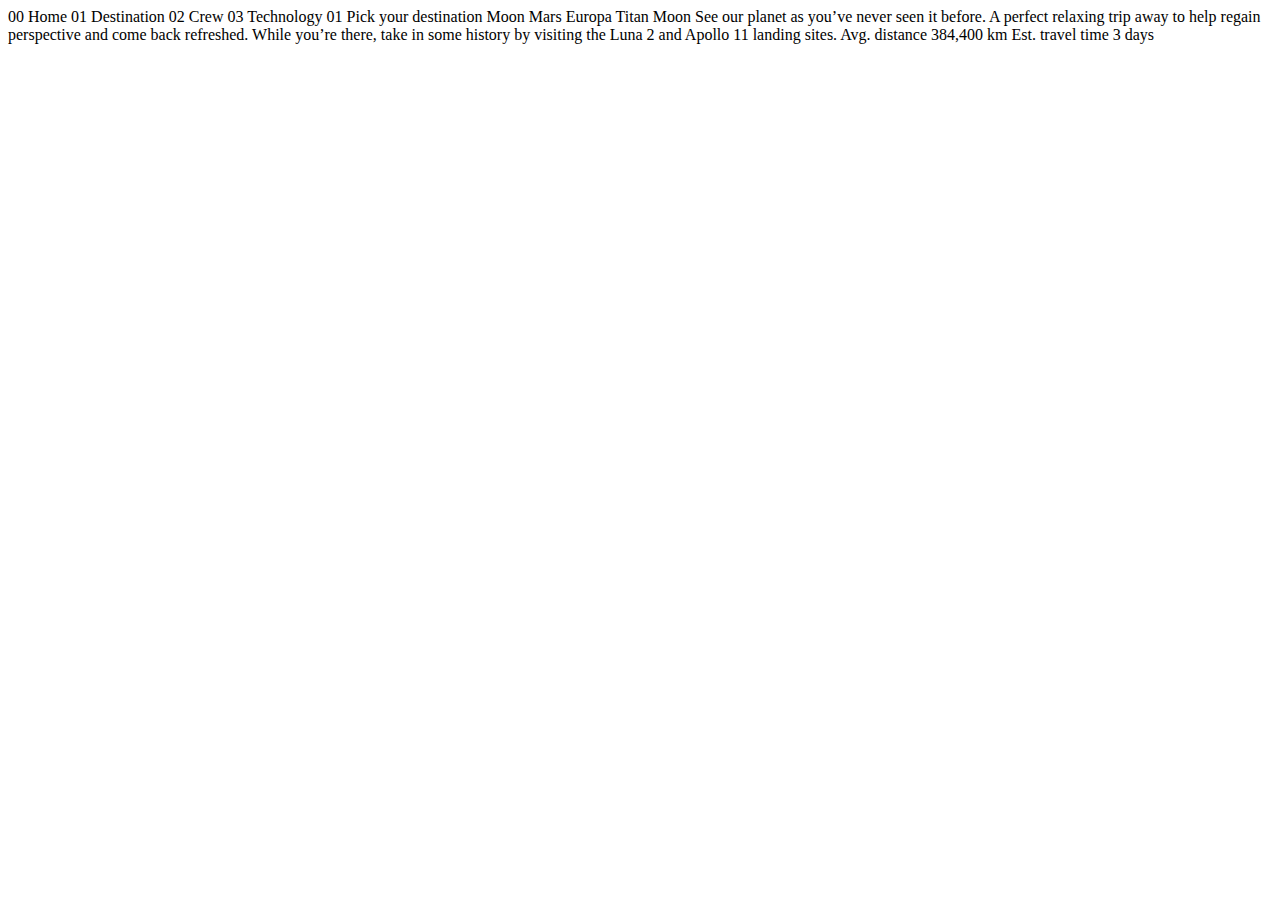
==== destination-moon.html @ ae2c72cc "Add files via upload" ====
<!DOCTYPE html>
<html lang="en">
<head>
  <meta charset="UTF-8">
  <meta name="viewport" content="width=device-width, initial-scale=1.0">

  <link rel="icon" type="image/png" sizes="32x32" href="./assets/favicon-32x32.png">
  
  <title>Frontend Mentor | Space tourism website</title>
</head>
<body>

  00 Home
  01 Destination
  02 Crew
  03 Technology

  01 Pick your destination

  Moon
  Mars
  Europa
  Titan

  Moon

  See our planet as you’ve never seen it before. A perfect relaxing trip away to help 
  regain perspective and come back refreshed. While you’re there, take in some history 
  by visiting the Luna 2 and Apollo 11 landing sites.

  Avg. distance
  384,400 km

  Est. travel time
  3 days
</body>
</html>
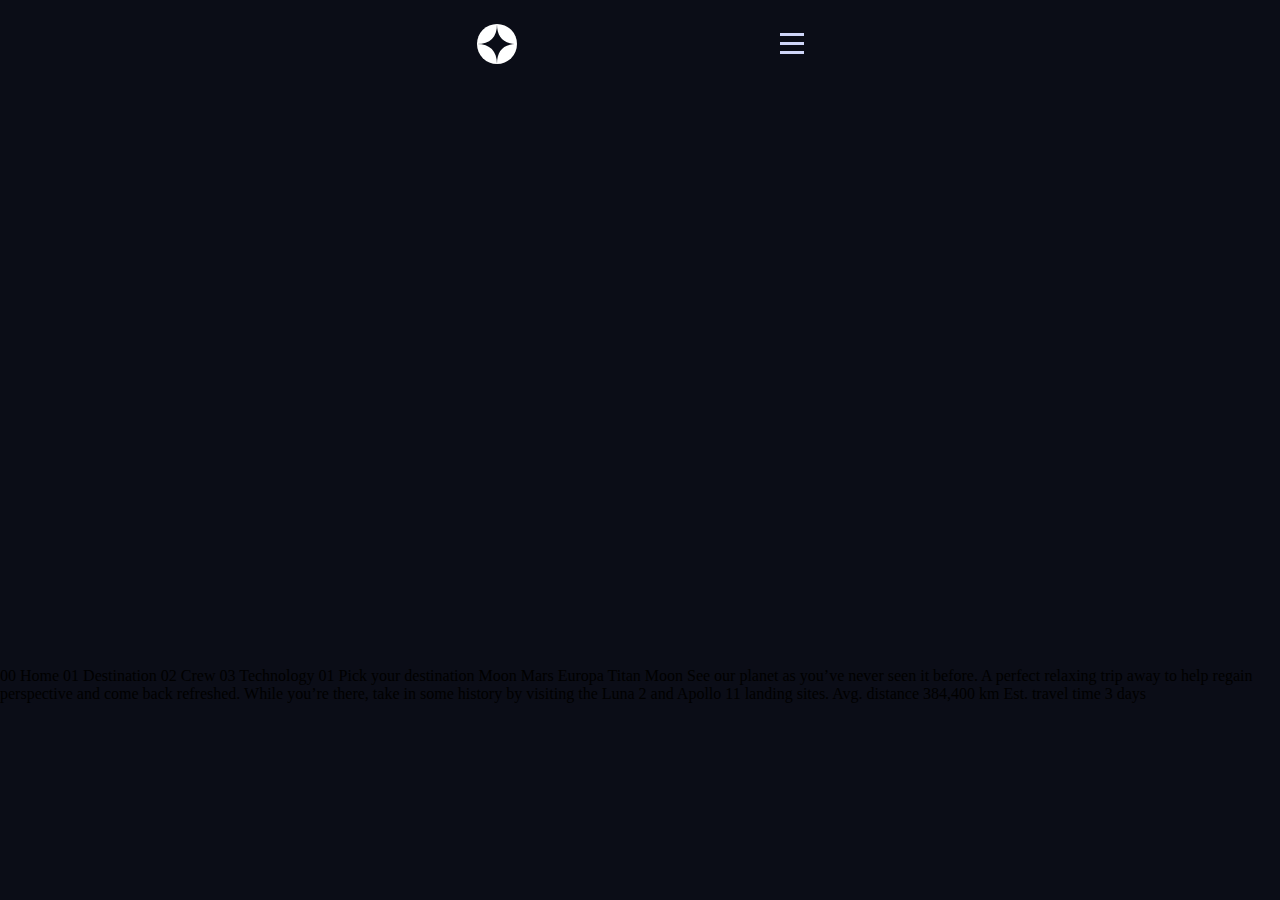
==== commit 28432c95: "Probando poner los estilos y colores en header" ====
--- a/destination-moon.html
+++ b/destination-moon.html
@@ -6,10 +6,17 @@
 
   <link rel="icon" type="image/png" sizes="32x32" href="./assets/favicon-32x32.png">
   
-  <title>Frontend Mentor | Space tourism website</title>
+  <title>Space tourism website</title>
+  <link rel="stylesheet" href="./assets/css/header.css">
 </head>
 <body>
 
+  <div class="main-container">
+    <div class="header">
+      <div class="icon"></div>
+      <div class="dropdown"></div>
+    </div>
+  </div>
   00 Home
   01 Destination
   02 Crew
--- a/assets/css/header.css
+++ b/assets/css/header.css
@@ -0,0 +1,65 @@
+:root {
+    --dark-blue: #0B0D17;
+    --skyblue: #D0D6F9;
+    --white: #FFFFFF;
+}
+
+/* Typography */
+/* 150px 100px 56px 32px 28px*/
+@font-face {
+    font-family: Bellefair;
+    src: url(../fonts/Bellefair-Regular.ttf);
+}
+/* font-family: 'Bellefair', serif; */
+
+/* Heading 5 - Barlow Condensed Regular - 28px - 4.75 Character Space  
+Subheading 2 - Barlow Condensed Regular - 14px - 2.35 Character Space
+    Nav Text - Barlow Condensed Regular - 16px - 2.7 Character Space*/
+@font-face {
+    font-family: BarlowCondensed;
+    src: url(../fonts/BarlowCondensed-Light.ttf), url(../fonts/BarlowCondensed-Regular.ttf);
+}
+/* font-family: 'Barlow Condensed', sans-serif; */
+
+body {
+    padding: 0;
+    margin: 0;
+    background-color: var(--dark-blue);
+}
+
+.main-container {
+    width: 375px;
+    height: 667px;
+    background-size: cover;
+    margin: 0 auto;
+}
+
+.header {
+    height: 88px;
+    width: 100%;
+
+    display: flex;
+    justify-content: space-between;    
+}
+
+.icon {
+    background-image: url(../shared/logo.svg);
+    background-size: contain;
+
+    width: 40px;
+    height: 40px;
+
+    margin-top: 24px;
+    margin-left: 24px;
+}
+
+.dropdown {
+    background-image: url(../shared/icon-hamburger.svg);
+    background-size: contain;
+
+    width: 24px;
+    height: 21px;
+
+    margin-top: 33px;
+    margin-right: 24px;
+}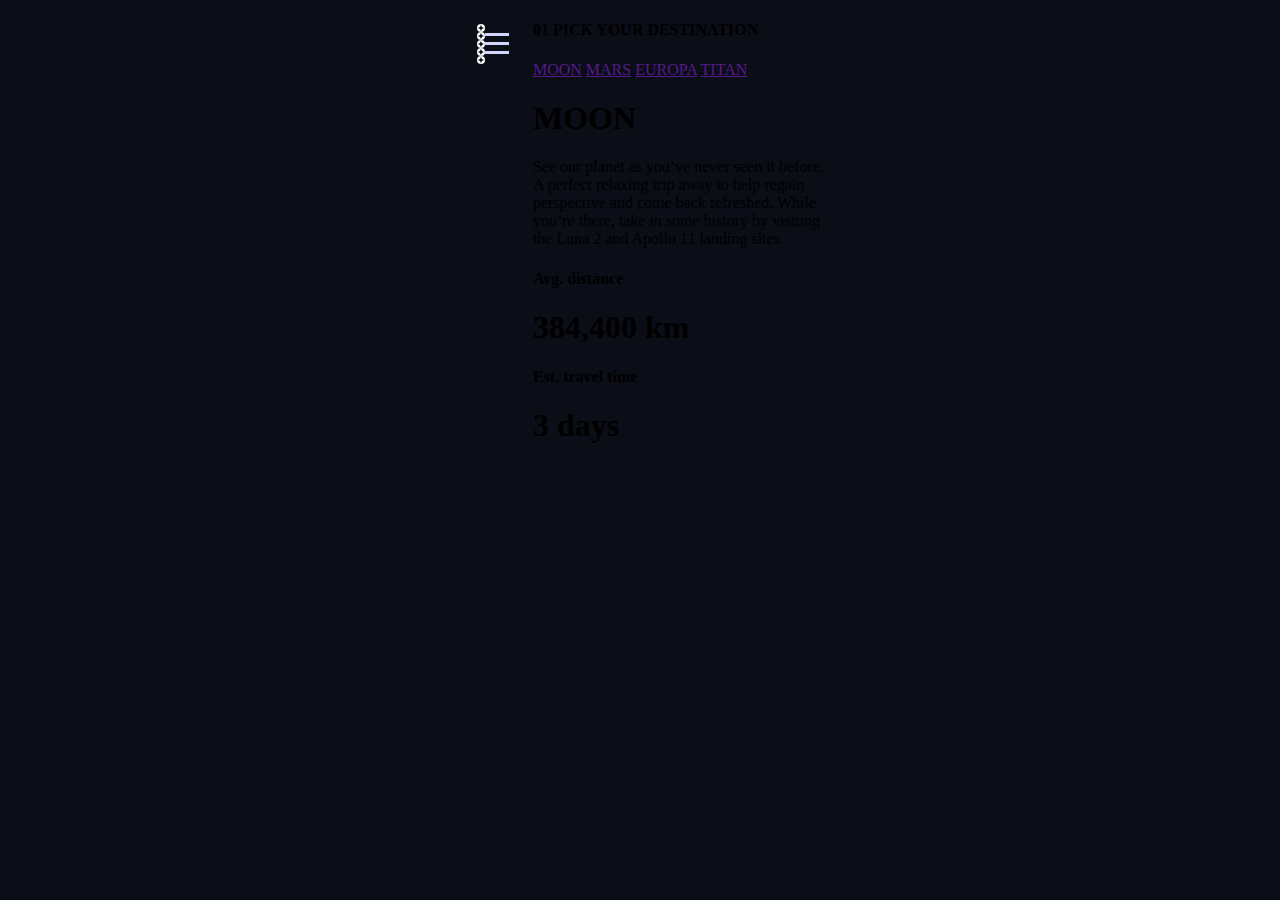
==== commit 94414211: "Desplegable añadido" ====
--- a/destination-moon.html
+++ b/destination-moon.html
@@ -8,37 +8,47 @@
   
   <title>Space tourism website</title>
   <link rel="stylesheet" href="./assets/css/header.css">
+  <link rel="stylesheet" href="./assets/css/styles-moon.css">
 </head>
 <body>
 
   <div class="main-container">
     <div class="header">
       <div class="icon"></div>
-      <div class="dropdown"></div>
+      <div class="dropdown">
+        <button onclick="toggleDropdown()" class="dropbtn"></button>
+        <div id="myDropdown" class="dropdown-content">
+          <a href="#">00 Home</a>
+          <a href="#">01 Destination</a>
+          <a href="#">02 Crew</a>
+          <a href="#">03 Technology</a>
+      </div>
+    </div>
+    <div class="body-moon-container">
+      <h4>01 PICK YOUR DESTINATION</h1>
+      <div class="img-circ"></div>
+      <div class="list">
+        <a href="">MOON</a>
+        <a href="">MARS</a>
+        <a href="">EUROPA</a>
+        <a href="">TITAN</a>
+      </div>
+      <h1>MOON</h1>
+      <p>See our planet as you’ve never seen it before. A perfect relaxing trip away to help 
+        regain perspective and come back refreshed. While you’re there, take in some history 
+        by visiting the Luna 2 and Apollo 11 landing sites.</p>
+      <div class="data">
+        <div class="distance">
+          <h4>Avg. distance</h4>
+          <h1>384,400 km</h1>
+        </div>
+        <div class="time">
+          <h4>Est. travel time</h4>
+          <h1>3 days</h1>
+        </div>
+      </div>
     </div>
   </div>
-  00 Home
-  01 Destination
-  02 Crew
-  03 Technology
 
-  01 Pick your destination
-
-  Moon
-  Mars
-  Europa
-  Titan
-
-  Moon
-
-  See our planet as you’ve never seen it before. A perfect relaxing trip away to help 
-  regain perspective and come back refreshed. While you’re there, take in some history 
-  by visiting the Luna 2 and Apollo 11 landing sites.
-
-  Avg. distance
-  384,400 km
-
-  Est. travel time
-  3 days
 </body>
 </html>--- a/assets/css/header.css
+++ b/assets/css/header.css
@@ -20,6 +20,12 @@
     src: url(../fonts/BarlowCondensed-Light.ttf), url(../fonts/BarlowCondensed-Regular.ttf);
 }
 /* font-family: 'Barlow Condensed', sans-serif; */
+
+html, body {
+    height: 100%;
+    margin: 0;
+    padding: 0;
+  }
 
 body {
     padding: 0;
@@ -53,13 +59,108 @@
     margin-left: 24px;
 }
 
+/* Estilos para el botón y el contenido desplegable */
 .dropdown {
+    position: relative;
+    display: inline-block;
+  }
+  
+  .dropbtn {
     background-image: url(../shared/icon-hamburger.svg);
+    background-repeat: no-repeat;
     background-size: contain;
-
+    background-position: center;
     width: 24px;
     height: 21px;
-
+    background-color: #0B0D17;
     margin-top: 33px;
     margin-right: 24px;
-}+    border: none;
+    cursor: pointer;
+
+    line-height: 33px;
+  }
+
+  
+  
+  .dropdown-content {
+    display: none;
+    position: fixed;
+    top: 40px;
+    right: 0;
+    width: 220px;
+    height: 100vh;
+    background-color: transparent;
+    box-shadow: 0px 8px 16px 0px rgba(0,0,0,0.2);
+    z-index: 1;
+    padding: 20px;
+    position: relative;
+    backdrop-filter: blur(16px);
+    
+}
+
+/* Tu CSS existente */
+
+/* Agrega el siguiente estilo para ocultar el icono cuando se abre la lista */
+.dropdown-content.show #dropbtn {
+    display: none;
+  }
+  
+
+  .dropdown-content::before {
+    content: "";
+    position: absolute;
+    top: 10px;
+    right: 10px;
+    width: 20px;
+    height: 20px;
+    background-image: url('ruta-a-tu-imagen-x.svg');
+    background-repeat: no-repeat;
+    background-size: contain;
+  }
+  
+  .dropdown-content a {
+    color: var(--white);
+    padding: 12px 16px;
+    text-decoration: none;
+    display: block;
+
+    font-family: 'Barlow Condensed', sans-serif;
+    font-size: 16px;
+    font-weight: 200;
+    letter-spacing: 2.7px;
+    transform: scaleX(0.77);
+    padding: 0px 0px 15px 0px;
+    padding-top: 30px;
+    margin-left: -11px;
+    font-weight: 600;
+  }
+
+  .dropdown-content span {
+    color: var(--white);
+    font-family: 'Barlow Condensed';
+    font-weight: 200;
+    font-size: 16px;
+  }
+  
+  .dropdown-content a:nth-child(2) {
+    padding-top: 88px;
+  }
+  
+  .show {
+    display: block;
+  }
+
+  
+
+  .close-icon {
+    background-image: url(../shared/icon-close.svg);
+    background-size: cover;
+
+    position: absolute;
+    top: 19px;
+    right: 19px;
+    width: 20px;
+    height: 20px;
+  }
+  